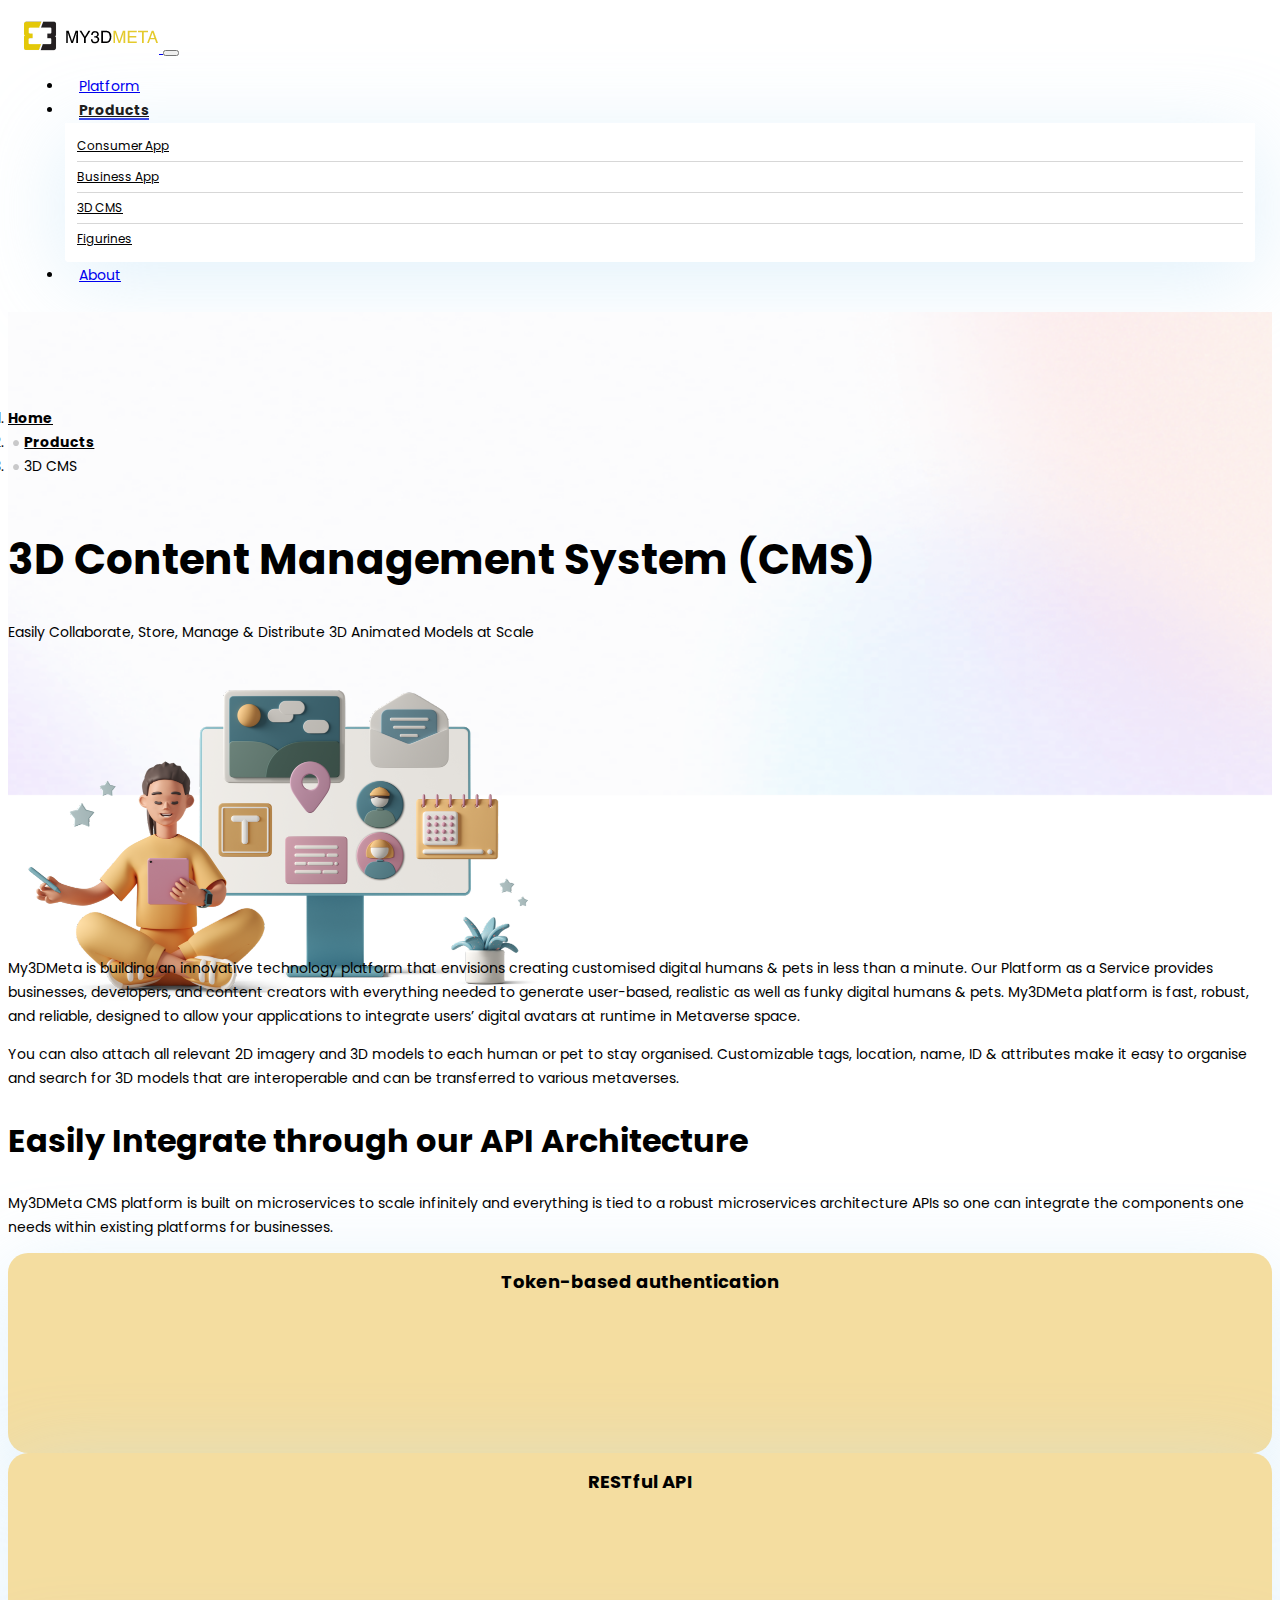
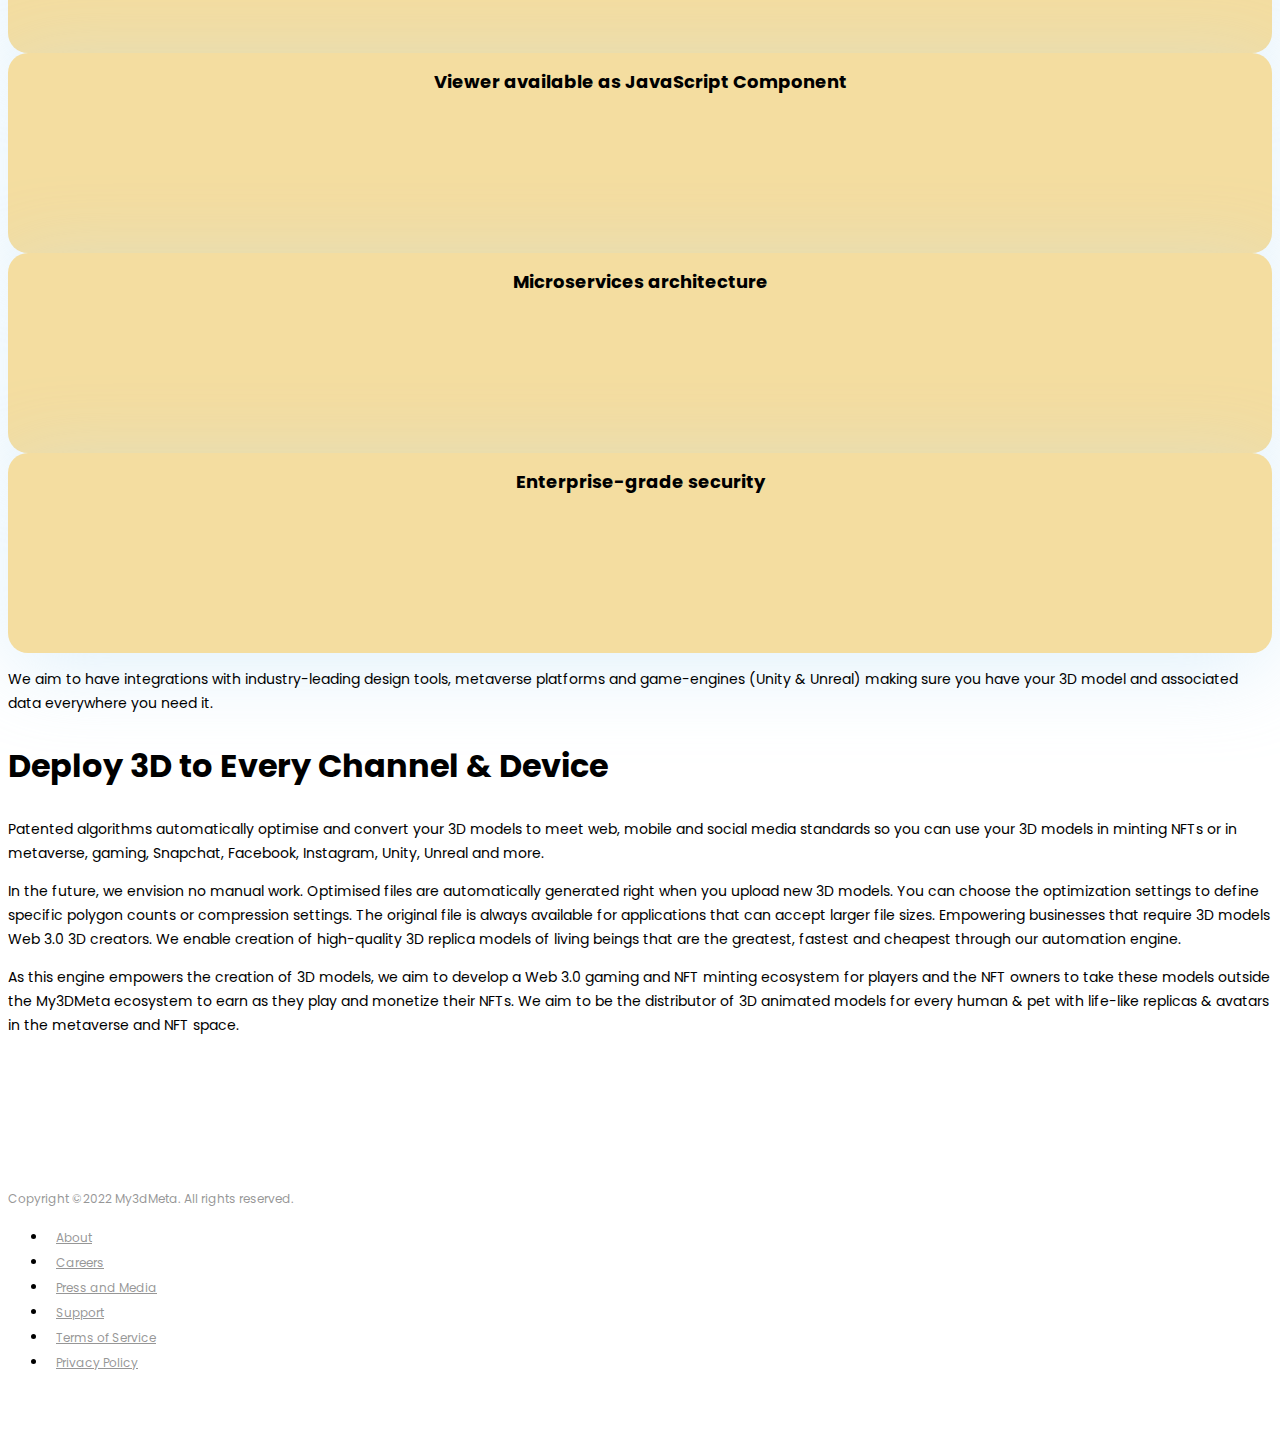
==== 3d-cms.html @ 5ed6f09b "Add files via upload" ====
<!doctype html>
<html lang="en">
  <head>
    <!-- Required meta tags -->
    <meta charset="utf-8">
    <meta name="viewport" content="width=device-width, initial-scale=1, shrink-to-fit=no">

    <!-- Bootstrap CSS -->
    <link rel="stylesheet" href="https://cdn.jsdelivr.net/npm/bootstrap@4.6.1/dist/css/bootstrap.min.css" integrity="sha384-zCbKRCUGaJDkqS1kPbPd7TveP5iyJE0EjAuZQTgFLD2ylzuqKfdKlfG/eSrtxUkn" crossorigin="anonymous">

    <link rel="preconnect" href="https://fonts.googleapis.com">
    <link rel="preconnect" href="https://fonts.gstatic.com" crossorigin>
    <link href="https://fonts.googleapis.com/css2?family=Poppins:ital,wght@0,100;0,200;0,300;0,400;0,500;0,600;0,700;0,800;0,900;1,100;1,200;1,300;1,400;1,500;1,600;1,700;1,800;1,900&display=swap" rel="stylesheet">
    
    <link rel="stylesheet" href="css/style.css">

    <title>MY3DMETA</title>
  </head>
  <body>
  <body>
    <nav class="navbar fixed-top navbar-expand-lg navbar-light">
      <div class="container">
        <a class="navbar-brand" href="index.html">
          <img src="images/logo.png">
        </a>
        <button class="navbar-toggler" type="button" data-toggle="collapse" data-target="#navbarSupportedContent" aria-controls="navbarSupportedContent" aria-expanded="false" aria-label="Toggle navigation">
          <span class="navbar-toggler-icon"></span>
        </button>

        <div class="collapse navbar-collapse" id="navbarSupportedContent">
          <ul class="navbar-nav ml-auto">
            <li class="nav-item">
              <a class="nav-link" href="index.html">Platform</a>
            </li>
            <li class="nav-item active dropdown">
              <a class="nav-link dropdown-toggle" href="#" id="navbarDropdown" role="button" data-toggle="dropdown" aria-expanded="false">
                Products
              </a>
              <div class="dropdown-menu" aria-labelledby="navbarDropdown">
                <a class="dropdown-item" href="consumer-app.html">Consumer App</a>
                <a class="dropdown-item" href="business-app.html">Business App</a>
                <a class="dropdown-item" href="3d-cms.html">3D CMS</a>
                <a class="dropdown-item" href="figurines.html">Figurines</a>
              </div>
            </li>
            <li class="nav-item">
              <a class="nav-link" href="about.html">About</a>
            </li>
          </ul>
        </div>
      </div>
    </nav>

    <section class="bg-internal-img">
      <div class="container">
        <div class="row">
          <div class="col">
            <nav aria-label="breadcrumb">
              <ol class="breadcrumb">
                <li class="breadcrumb-item"><a href="index.html">Home</a></li>
                <li class="breadcrumb-item"><a href="#">Products</a></li>
                <li class="breadcrumb-item active" aria-current="page">3D CMS</li>
              </ol>
            </nav>
            <h1>3D Content Management System (CMS)</h1>
            <p>Easily Collaborate, Store, Manage & Distribute 3D Animated Models at Scale</p>
          </div>
          <div class="col text-center">
            <img src="images/products/3d-cms/casual-life-3d-designer-at-work-mail-deadline-chat.png" class="internal-banner-img">
          </div>
        </div>
      </div>
    </section>

    <section class="internal-after-banner">
      <div class="container">
        <div class="row">
          <div class="col">
            <p>My3DMeta is building an innovative technology platform that envisions creating customised digital humans & pets in less than a minute. Our Platform as a Service provides businesses, developers, and content creators with everything needed to generate user-based, realistic as well as funky digital humans & pets. My3DMeta platform is fast, robust, and reliable, designed to allow your applications to integrate users’ digital avatars at runtime in Metaverse space.</p>
          </div>
          <div class="col">
            <p>You can also attach all relevant 2D imagery and 3D models to each human or pet to stay organised. Customizable tags, location, name, ID & attributes make it easy to organise and search for 3D models that are interoperable and can be transferred to various metaverses.</p>
          </div>
        </div>
        <div class="row">
          <div class="col">
            <h2>Easily Integrate through our API Architecture</h2>
            <p>My3DMeta CMS platform is built on microservices to scale infinitely and everything is tied to a robust microservices architecture APIs so one can integrate the components one needs within existing platforms for businesses.</p>
            <div class="row">
              <div class="col">
                <div class="pointers">
                  Token-based authentication
                </div>
              </div>
              <div class="col">
                <div class="pointers">
                  RESTful API
                </div>
              </div>
              <div class="col">
                <div class="pointers">
                  Viewer available as JavaScript Component
                </div>
              </div>
              <div class="col">
                <div class="pointers">
                  Microservices architecture
                </div>
              </div>
              <div class="col">
                <div class="pointers">
                  Enterprise-grade security
                </div>
              </div>
            </div>
            <p>We aim to have integrations with industry-leading design tools, metaverse platforms and game-engines (Unity & Unreal) making sure you have your 3D model and associated data everywhere you need it.</p>
          </div>
        </div>

        <div class="row">
          <div class="col">
            <h2>Deploy 3D to Every Channel & Device</h2>
            <p>Patented algorithms automatically optimise and convert your 3D models to meet web, mobile and social media standards so you can use your 3D models in minting NFTs or in metaverse, gaming, Snapchat, Facebook, Instagram, Unity, Unreal and more.</p>

            <p>In the future, we envision no manual work. Optimised files are automatically generated right when you upload new 3D models. You can choose the optimization settings to define specific polygon counts or compression settings. The original file is always available for applications that can accept larger file sizes. Empowering businesses that require 3D models Web 3.0 3D creators. We enable creation of high-quality 3D replica models of living beings that are the greatest, fastest and cheapest through our automation engine.</p>

            <p>As this engine empowers the creation of 3D models, we aim to develop a Web 3.0 gaming and NFT minting ecosystem for players and the NFT owners to take these models outside the My3DMeta ecosystem to earn as they play and monetize their NFTs. We aim to be the distributor of 3D animated models for every human & pet with life-like replicas & avatars in the metaverse and NFT space.</p>
          </div>
        </div>

        <div class="row">
          <div class="col">

          </div>
        </div>
      </div>
    </section>

    <div class="container copyright">
        <div class="row">
          <div class="col">
            <p>Copyright &copy;2022 My3dMeta. All rights reserved.</p>
          </div>
          <div class="col">
            <ul class="nav">
              <li class="nav-item"><a class="nav-link" href="#">About</a></li>
              <li class="nav-item"><a class="nav-link" href="#">Careers</a></li>
              <li class="nav-item"><a class="nav-link" href="#">Press and Media</a></li>
              <li class="nav-item"><a class="nav-link" href="#">Support</a></li>
              <li class="nav-item"><a class="nav-link" href="#">Terms of Service</a></li>
              <li class="nav-item"><a class="nav-link" href="#">Privacy Policy</a></li>
            </ul>
          </div>
        </div>
    </div>
    <!-- Optional JavaScript; choose one of the two! -->

    <!-- Option 1: jQuery and Bootstrap Bundle (includes Popper) -->
    <script src="https://cdn.jsdelivr.net/npm/jquery@3.5.1/dist/jquery.slim.min.js" integrity="sha384-DfXdz2htPH0lsSSs5nCTpuj/zy4C+OGpamoFVy38MVBnE+IbbVYUew+OrCXaRkfj" crossorigin="anonymous"></script>
    <script src="https://cdn.jsdelivr.net/npm/bootstrap@4.6.1/dist/js/bootstrap.bundle.min.js" integrity="sha384-fQybjgWLrvvRgtW6bFlB7jaZrFsaBXjsOMm/tB9LTS58ONXgqbR9W8oWht/amnpF" crossorigin="anonymous"></script>

    <script src="js/script.js"></script>

    <!-- Option 2: Separate Popper and Bootstrap JS -->
    <!--
    <script src="https://cdn.jsdelivr.net/npm/jquery@3.5.1/dist/jquery.slim.min.js" integrity="sha384-DfXdz2htPH0lsSSs5nCTpuj/zy4C+OGpamoFVy38MVBnE+IbbVYUew+OrCXaRkfj" crossorigin="anonymous"></script>
    <script src="https://cdn.jsdelivr.net/npm/popper.js@1.16.1/dist/umd/popper.min.js" integrity="sha384-9/reFTGAW83EW2RDu2S0VKaIzap3H66lZH81PoYlFhbGU+6BZp6G7niu735Sk7lN" crossorigin="anonymous"></script>
    <script src="https://cdn.jsdelivr.net/npm/bootstrap@4.6.1/dist/js/bootstrap.min.js" integrity="sha384-VHvPCCyXqtD5DqJeNxl2dtTyhF78xXNXdkwX1CZeRusQfRKp+tA7hAShOK/B/fQ2" crossorigin="anonymous"></script>
    -->
  </body>
</html>
---- css/style.css ----
body {
  font-family: 'Poppins', sans-serif;
  color: #000;
  font-size: 14px;
  font-weight: 400;
  line-height: 24px;
}

h1 {
  font-size: 42px;
  font-weight: 700;
  line-height: 63px;
}

h2 {
  font-size: 32px;
  font-weight: 700;
  line-height: 48px;
}

h4 {
  font-size: 20px;
  font-weight: 700;
  line-height: 30px;
}

h5 {
  font-size: 20px;
  font-weight: 400;
  line-height: 30px;
}

.bg-white, .navbar {
  transition: all 0.5s;
  -webkit-transition: all 0.5s;
}

.navbar {
    padding: 0.7rem 1rem;
}

.navbar-expand-lg .navbar-nav .nav-link {
    padding-right: 15px;
    padding-left: 15px;
    font-size: 14px;
    line-height: 24px;
    font-weight: 400;
    position: relative;
}

.navbar-light .navbar-nav .active>.nav-link, 
.navbar-light .navbar-nav .nav-link.active, 
.navbar-light .navbar-nav .nav-link.show, 
.navbar-light .navbar-nav .show>.nav-link {
    color: rgba(0,0,0,.9);
    font-weight: 700;
}

.navbar-light .nav-item.active .nav-link:before {
    content: "";
    background: #3846E5;
    height: 2px;
    width: calc(100% - 30px);
    position: absolute;
    bottom: 0;
    left: 15px;
}

.navbar-nav .dropdown-menu {
    background: #FFFFFF 0% 0% no-repeat padding-box;
    box-shadow: 0px 16px 85px #bddff672;
    border: 1px solid #00000000;
    border-radius: 0px 0px 5px 5px;
    padding: 8px 12px;
}

.dropdown-item {
    display: block;
    width: 100%;
    padding: 0.25rem 0rem;
    border-bottom: 1px solid rgb(112 112 112 / 28%);
    color: #000000;
    font-size: 12px;
    line-height: 22px;
}

.dropdown-item:last-child {
    border-bottom: 0px;
}

.dropdown-item:focus, .dropdown-item:hover {
    color: #000000;
    text-decoration: none;
    background-color: transparent;
    font-weight: 700;
}

.underline {
    border-bottom: 15px solid #EFD170;
    height: 52px;
    display: inline-block;
}

.text-yellow {
  color: #C79F23;
}

.text-gray {
  color: rgb(0 0 0 / 80%);
}

.bg-yellow {
  background: #F4DDA0 !important;
}

.bg-blue {
  background: #BCD5FC !important;
}

.bg-pink {
  background: #FAC2CF !important;
}

section {
	padding-top: 80px;
	padding-bottom: 80px;
}

.bg-img {
  background: url(../images/home/bgimg.png) no-repeat center center fixed; 
  -webkit-background-size: cover;
  -moz-background-size: cover;
  -o-background-size: cover;
  background-size: cover;
}

.bg-internal-img {
  background: url(../images/home/bgimg.png) no-repeat center center fixed; 
  -webkit-background-size: cover;
  -moz-background-size: cover;
  -o-background-size: cover;
  background-size: cover;	
  padding-bottom: 0px;
  height: 430px;
}

.home-banner-text {
  padding-top: 50px;
}

.home-banner-img {
    margin-bottom: -205px;
    margin-left: -135px;
}

.what-section {
    padding-top: 200px;
}

.what-we-do-img {
    margin-bottom: -135px;
}

.how-section {
    padding-top: 130px;
}

.media {
    padding: 10px;
    border-radius: 30px;
    margin-bottom: 20px;
    transition: all 0.5s;
    -webkit-transition: all 0.5s;
}

.media:hover {
    background: #ffffff;
    transition: all 0.5s;
    -webkit-transition: all 0.5s;
}

.media .media-count {
    position: relative;
    width: 58px;
    height: 58px;
    margin-right: 20px;
}

.media .media-count span {
    z-index: 9;
    position: relative;
    background: #ccc;
    padding: 17px;
    border-radius: 50%;
    text-align: center;
    font-size: 22px;
    line-height: 25px;
    font-weight: 700;
    display: block;
}

.media .media-count:after {
    content: '';
    background: #F8F0F0;
    width: 58px;
    height: 58px;
    position: absolute;
    top: 30px;
    left: 0;
    border-radius: 0 0 50% 50%;
}

.media .media-body h5 {
    font-size: 18px;
    font-weight: 700;
    line-height: 27px;
}

.media .media-body p {
    margin-bottom: 0px;
}

.our-products {
	background: #152256;
  overflow: hidden;
}

.our-products .col {
    padding-right: 8px;
    padding-left: 8px;
}

.our-products .card:after {
    content: "";
    background: #E5CA2C;
    height: 1000px;
    width: 1px;
    position: absolute;
    top: -500px;
    left: 80px;
    opacity: 0.2;
}

.card {
    border-radius: 20px;
}

.our-products .card-body {
    padding: 20px 30px;
    position: relative;
    z-index: 9999;
    background: #fff;
    border-radius: 20px;
}

.card-body {
    padding: 20px 30px;
}

.card-body img {
    margin-bottom: 15px;
}

.card-title {
    font-size: 22px;
    font-weight: 700;
    line-height: 28px;
}

.card-link {
    color: #C79F23;
    font-size: 16px;
    font-weight: 700;
    line-height: 25px;
}

.empowering-section img {
    margin-top: -30px;
}

.contact-info {
    background: #fff;
    padding: 50px;
    border-radius: 20px;
}

.contact-info h5 {
    font-size: 16px;
    font-weight: 700;
    line-height: 25px;
}

.social a {
    display: inline-block;
    margin-right: 30px;
}

.copyright {
  padding-top: 35px;
  padding-bottom: 35px;
}

.copyright p, .copyright .nav-link {
    font-size: 12px;
    line-height: 25px;
    font-weight: 400;
    color: rgb(45 45 45 / 50%);
    margin-bottom: 0px;
}

.copyright p {
    padding-top: 8px;
}

.copyright .nav-link {
    padding: 8px;
}








.breadcrumb {
    background: transparent;
    padding: 0;
    margin-bottom: 50px;
}

.breadcrumb-item+.breadcrumb-item {
    padding-left: 0.2rem;
}

.breadcrumb  .breadcrumb-item {
    font-size: 14px;
    line-height: 24px;
    font-weight: 400;
    color: #000;
}

.breadcrumb  .breadcrumb-item a {
    font-weight: 700;
    color: #000;
}

.breadcrumb-item+.breadcrumb-item::before {
    float: left;
    padding-right: 0.2rem;
    color: rgb(0 0 0 / 20%);
    content: ".";
    font-size: 52px;
    margin-top: -14px;
}

.internal-banner-img {
    /*margin-top: 30px;*/
}

section.internal-after-banner {
    padding-top: 120px;
}

.team .card {
    border: 1px solid rgb(0 0 0 / 20%);
    border-radius: 5px;
    margin-bottom: 30px;
}

.team .card .card-body {
    padding: 10px 30px 20px 30px;
    text-align: center;
}

.team .card .card-body .card-text {
    text-align: left;
}

.team .card .card-body .card-link {
    float: left;
}

.pointers {
    background: #F4DDA0;
    padding: 15px;
    box-shadow: 0px 16px 85px #bddff672;
    border-radius: 20px;
    font-size: 18px;
    font-weight: 700;
    line-height: 27px;
    text-align: center;
    min-height: 170px;
}

.consumer-app-pointer .media {
    background: #fff;
    box-shadow: 0px 16px 85px #bddff672;
    border-radius: 20px;
    padding: 30px;
}
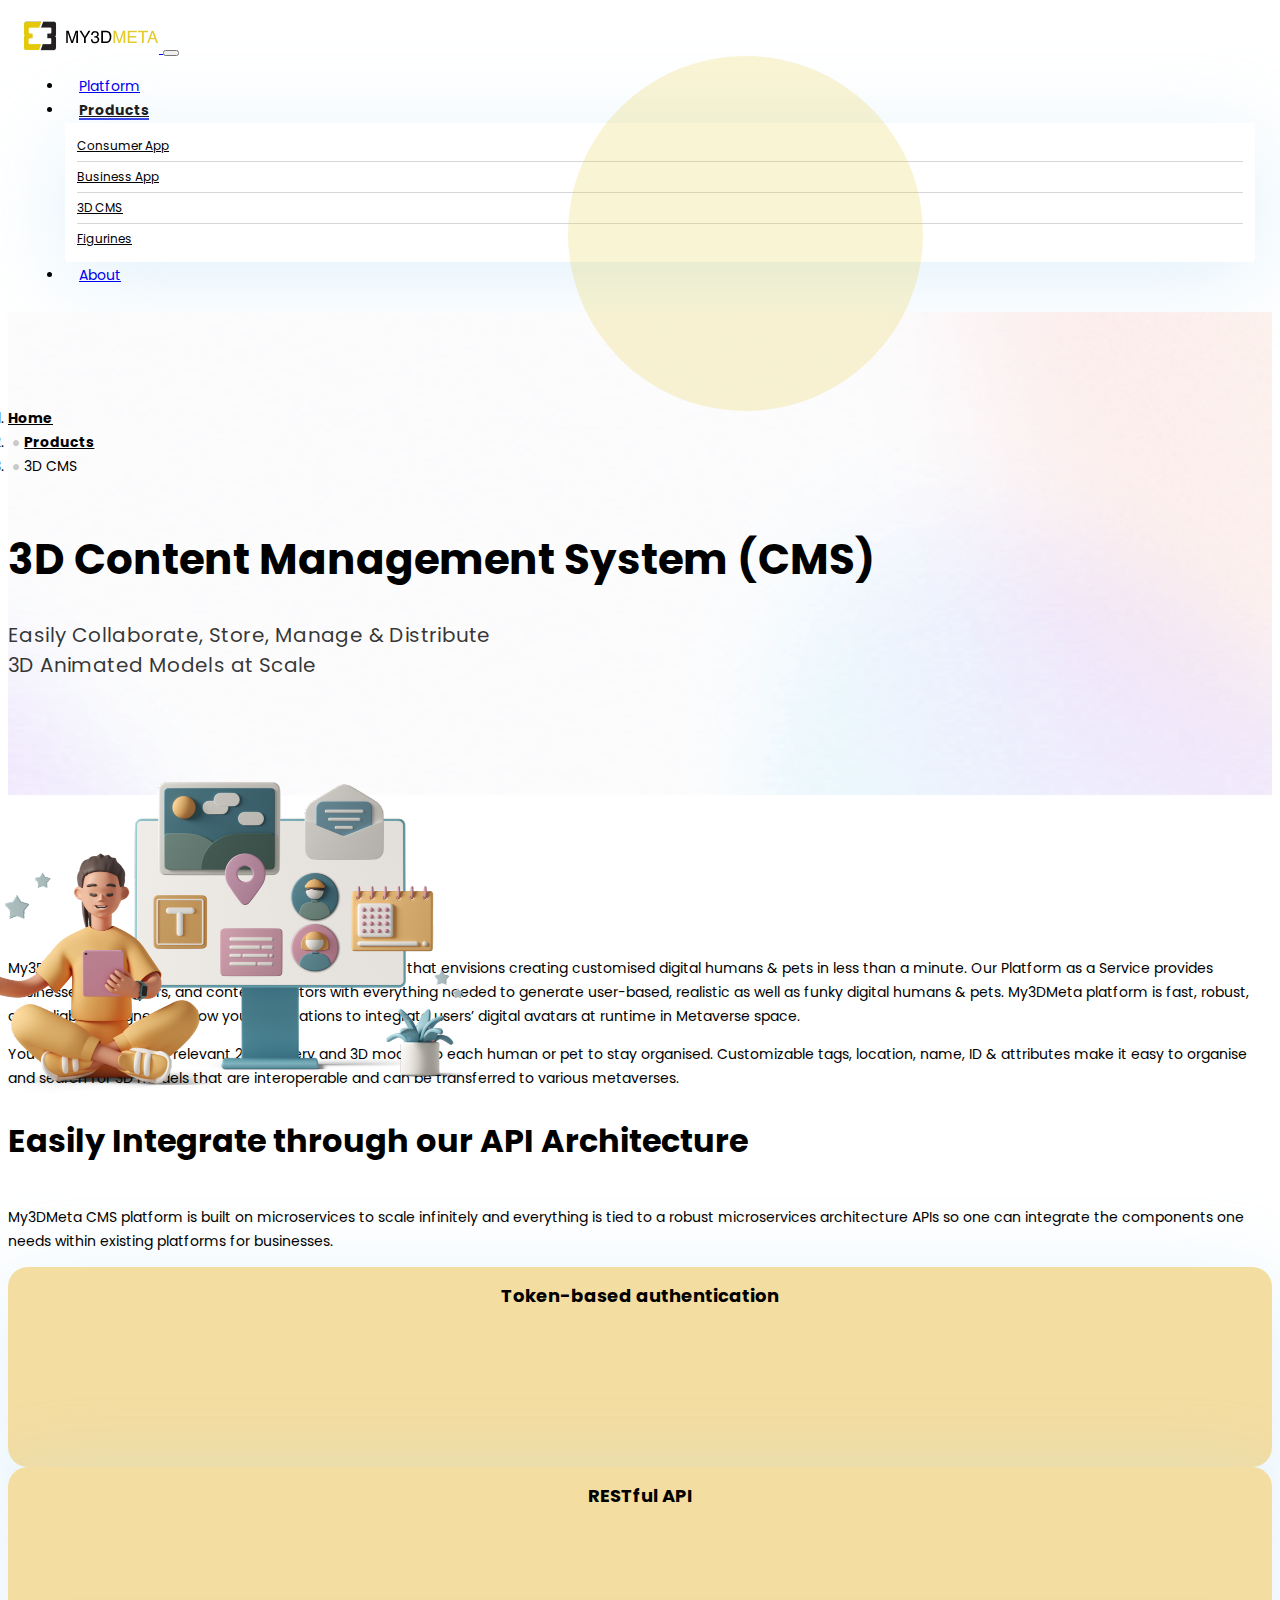
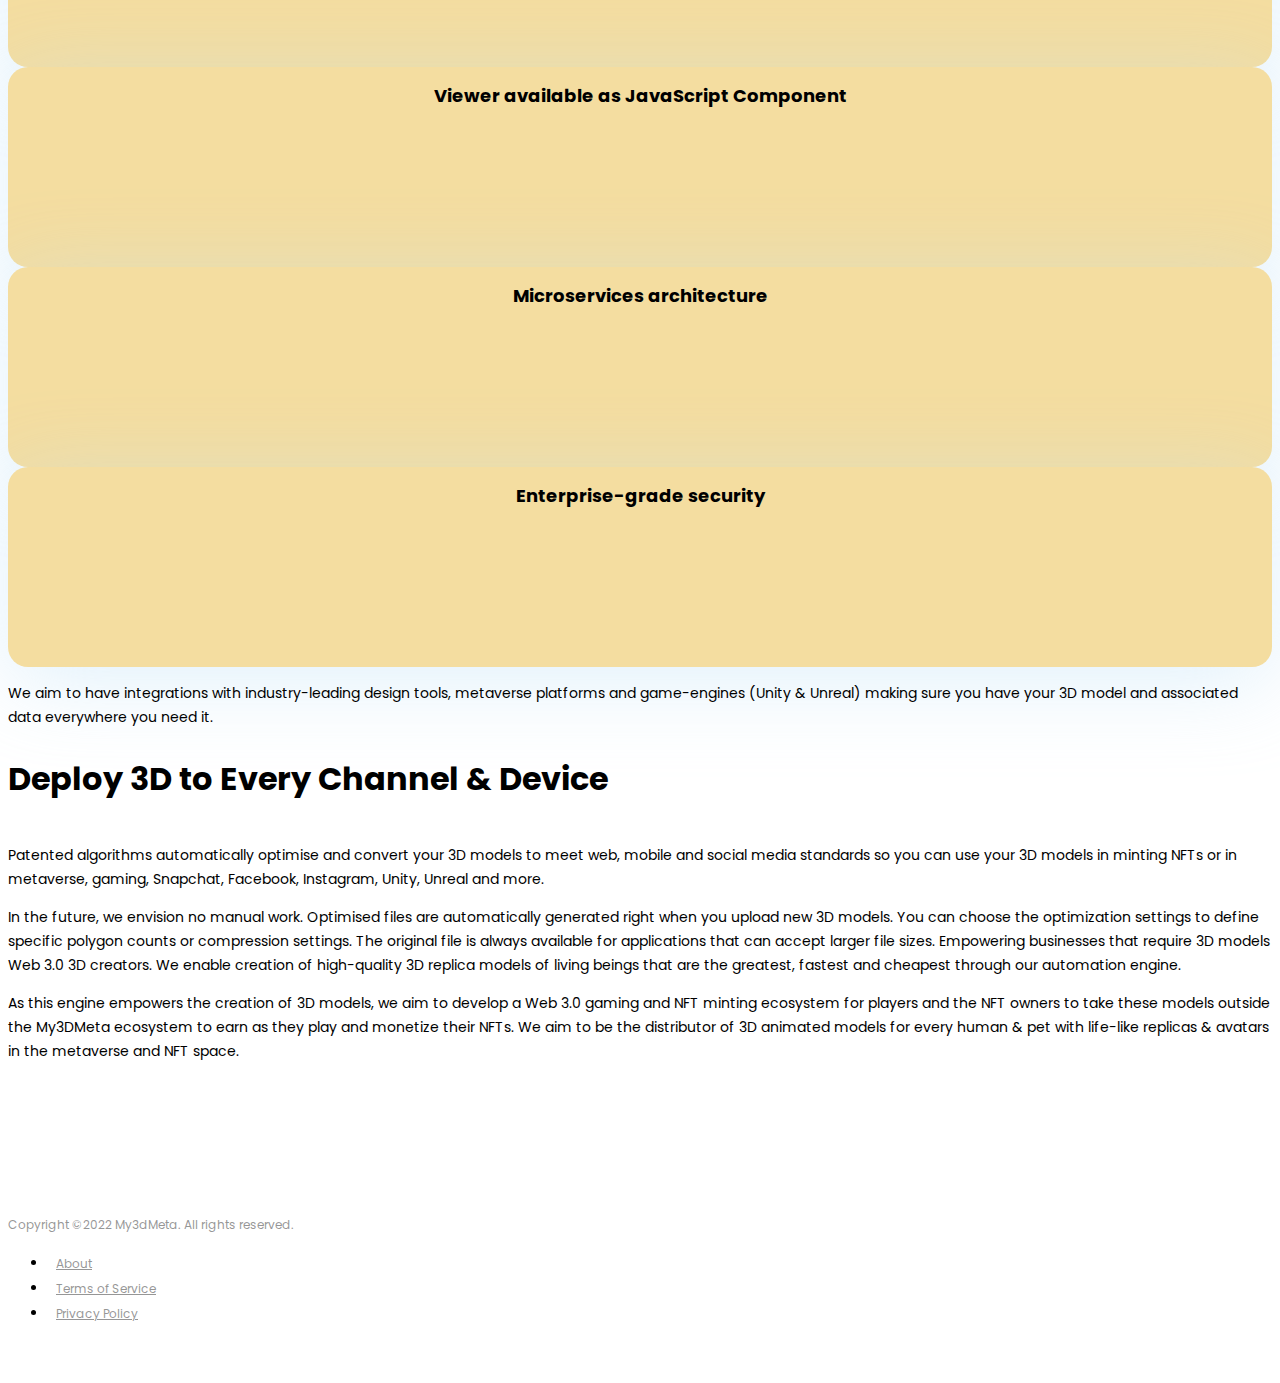
==== commit d59fd5a9: "Add files via upload" ====
--- a/3d-cms.html
+++ b/3d-cms.html
@@ -52,9 +52,10 @@
     </nav>
 
     <section class="bg-internal-img">
+      <div class="orange-circle"></div>
       <div class="container">
         <div class="row">
-          <div class="col">
+          <div class="col-7">
             <nav aria-label="breadcrumb">
               <ol class="breadcrumb">
                 <li class="breadcrumb-item"><a href="index.html">Home</a></li>
@@ -63,10 +64,10 @@
               </ol>
             </nav>
             <h1>3D Content Management System (CMS)</h1>
-            <p>Easily Collaborate, Store, Manage & Distribute 3D Animated Models at Scale</p>
+            <p class="internal-subtitle">Easily Collaborate, Store, Manage & Distribute<br/> 3D Animated Models at Scale</p>
           </div>
-          <div class="col text-center">
-            <img src="images/products/3d-cms/casual-life-3d-designer-at-work-mail-deadline-chat.png" class="internal-banner-img">
+          <div class="col-5 text-center internal-banner-img threeD-cms-img">
+            <img src="images/products/3d-cms/casual-life-3d-designer-at-work-mail-deadline-chat.png">
           </div>
         </div>
       </div>
@@ -82,34 +83,44 @@
             <p>You can also attach all relevant 2D imagery and 3D models to each human or pet to stay organised. Customizable tags, location, name, ID & attributes make it easy to organise and search for 3D models that are interoperable and can be transferred to various metaverses.</p>
           </div>
         </div>
-        <div class="row">
+        <div class="row mt-3">
           <div class="col">
-            <h2>Easily Integrate through our API Architecture</h2>
+            <h2 class="mb-3">Easily Integrate through our API Architecture</h2>
             <p>My3DMeta CMS platform is built on microservices to scale infinitely and everything is tied to a robust microservices architecture APIs so one can integrate the components one needs within existing platforms for businesses.</p>
-            <div class="row">
+            <div class="row mt-4 mb-5">
               <div class="col">
-                <div class="pointers">
-                  Token-based authentication
+                <div class="pointers d-flex align-items-center">
+                  <span class="w-100">
+                    Token-based authentication
+                  </span>
                 </div>
               </div>
               <div class="col">
-                <div class="pointers">
-                  RESTful API
+                <div class="pointers d-flex align-items-center">
+                  <span class="w-100">
+                    RESTful API
+                  </span>
                 </div>
               </div>
               <div class="col">
-                <div class="pointers">
-                  Viewer available as JavaScript Component
+                <div class="pointers d-flex align-items-center">
+                  <span class="w-100">
+                    Viewer available as JavaScript Component
+                  </span>
                 </div>
               </div>
               <div class="col">
-                <div class="pointers">
-                  Microservices architecture
+                <div class="pointers d-flex align-items-center">
+                  <span class="w-100">
+                    Microservices architecture
+                  </span>
                 </div>
               </div>
               <div class="col">
-                <div class="pointers">
-                  Enterprise-grade security
+                <div class="pointers d-flex align-items-center">
+                  <span class="w-100">
+                    Enterprise-grade security
+                  </span>
                 </div>
               </div>
             </div>
@@ -117,9 +128,9 @@
           </div>
         </div>
 
-        <div class="row">
+        <div class="row mt-3">
           <div class="col">
-            <h2>Deploy 3D to Every Channel & Device</h2>
+            <h2 class="mb-3">Deploy 3D to Every Channel & Device</h2>
             <p>Patented algorithms automatically optimise and convert your 3D models to meet web, mobile and social media standards so you can use your 3D models in minting NFTs or in metaverse, gaming, Snapchat, Facebook, Instagram, Unity, Unreal and more.</p>
 
             <p>In the future, we envision no manual work. Optimised files are automatically generated right when you upload new 3D models. You can choose the optimization settings to define specific polygon counts or compression settings. The original file is always available for applications that can accept larger file sizes. Empowering businesses that require 3D models Web 3.0 3D creators. We enable creation of high-quality 3D replica models of living beings that are the greatest, fastest and cheapest through our automation engine.</p>
@@ -142,11 +153,11 @@
             <p>Copyright &copy;2022 My3dMeta. All rights reserved.</p>
           </div>
           <div class="col">
-            <ul class="nav">
+            <ul class="nav justify-content-end">
               <li class="nav-item"><a class="nav-link" href="#">About</a></li>
-              <li class="nav-item"><a class="nav-link" href="#">Careers</a></li>
+              <!-- <li class="nav-item"><a class="nav-link" href="#">Careers</a></li>
               <li class="nav-item"><a class="nav-link" href="#">Press and Media</a></li>
-              <li class="nav-item"><a class="nav-link" href="#">Support</a></li>
+              <li class="nav-item"><a class="nav-link" href="#">Support</a></li> -->
               <li class="nav-item"><a class="nav-link" href="#">Terms of Service</a></li>
               <li class="nav-item"><a class="nav-link" href="#">Privacy Policy</a></li>
             </ul>
--- a/css/style.css
+++ b/css/style.css
@@ -4,6 +4,7 @@
   font-size: 14px;
   font-weight: 400;
   line-height: 24px;
+  overflow-x: hidden;
 }
 
 h1 {
@@ -16,6 +17,7 @@
   font-size: 32px;
   font-weight: 700;
   line-height: 48px;
+  margin-bottom: 40px;
 }
 
 h4 {
@@ -28,6 +30,23 @@
   font-size: 20px;
   font-weight: 400;
   line-height: 30px;
+}
+
+a.a-link {
+  color: #000;
+}
+
+hr {
+    margin-top: 3rem;
+    margin-bottom: 3rem;
+}
+
+.internal-subtitle {
+    color: rgb(0 0 0 / 80%);
+    font-size: 20px;
+    font-weight: 400;
+    line-height: 30px;
+    letter-spacing: 0.4px;
 }
 
 .bg-white, .navbar {
@@ -142,6 +161,77 @@
   background-size: cover;	
   padding-bottom: 0px;
   height: 430px;
+  position: relative;
+  /*overflow: hidden;*/
+}
+
+.orange-circle {
+    top: -256px;
+    left: 560px;
+    width: 355px;
+    height: 355px;
+    background: var(--unnamed-color-e5ca2c) 0% 0% no-repeat padding-box;
+    background: #E5CA2C 0% 0% no-repeat padding-box;
+    opacity: 0.2;
+    border-radius: 50%;
+    position: absolute;
+}
+
+.orange-circle1 {
+  top: 372px;
+  right: -10%;
+  width: 690px;
+  height: 690px;
+  /* UI Properties */
+  background: var(--unnamed-color-e5ca2c) 0% 0% no-repeat padding-box;
+  background: #E5CA2C 0% 0% no-repeat padding-box;
+  opacity: 0.2;
+  border-radius: 50%;
+  position: absolute;
+}
+
+.orange-circle2-div {
+    height: 220px;
+    position: absolute;
+    width: 100%;
+    overflow: hidden;
+    top: 210px;
+    left: 901px;
+}
+
+.orange-circle2 {
+  /* Layout Properties */
+  /*top: 155px;
+  left: 901px;*/
+  width: 421px;
+  height: 421px;
+  /* UI Properties */
+  background: var(--unnamed-color-e5ca2c) 0% 0% no-repeat padding-box;
+  background: #E5CA2C 0% 0% no-repeat padding-box;
+  opacity: 0.2;
+  border-radius: 50%;
+  position: absolute;
+}
+
+.orange-dots {
+  top: -162.5px;
+  right: -155px;
+  width: 264px;
+  height: 1150px;
+  /* UI Properties */
+  background: transparent url('../images/home/dots.png') 0% 0% no-repeat padding-box;
+  opacity: 1;
+  position: absolute;
+}
+
+.orange-dots1 {
+    top: -77px;
+    right: 15%;
+    width: 303px;
+    height: 1400px;
+    background: transparent url(../images/home/dots.png) 0% 0% no-repeat padding-box;
+    opacity: 1;
+    position: absolute;
 }
 
 .home-banner-text {
@@ -163,6 +253,16 @@
 
 .how-section {
     padding-top: 130px;
+}
+
+.products-section p.text-white {
+    margin-bottom: 80px;
+}
+
+.contact-section {
+  overflow: hidden;
+  padding-top: 150px;
+  padding-bottom: 150px;
 }
 
 .media {
@@ -354,8 +454,22 @@
     margin-top: -14px;
 }
 
-.internal-banner-img {
-    /*margin-top: 30px;*/
+.internal-banner-img.figurine-img {
+    margin-top: 30px;
+}
+
+.internal-banner-img.threeD-cms-img {
+    margin-top: 70px;
+    margin-left: -65px;
+}
+
+.internal-banner-img.business-app-img {
+    margin-top: 15px;
+    margin-left: -65px;
+}
+
+.internal-banner-img.consumer-app-img {
+    margin-top: 70px;
 }
 
 section.internal-after-banner {
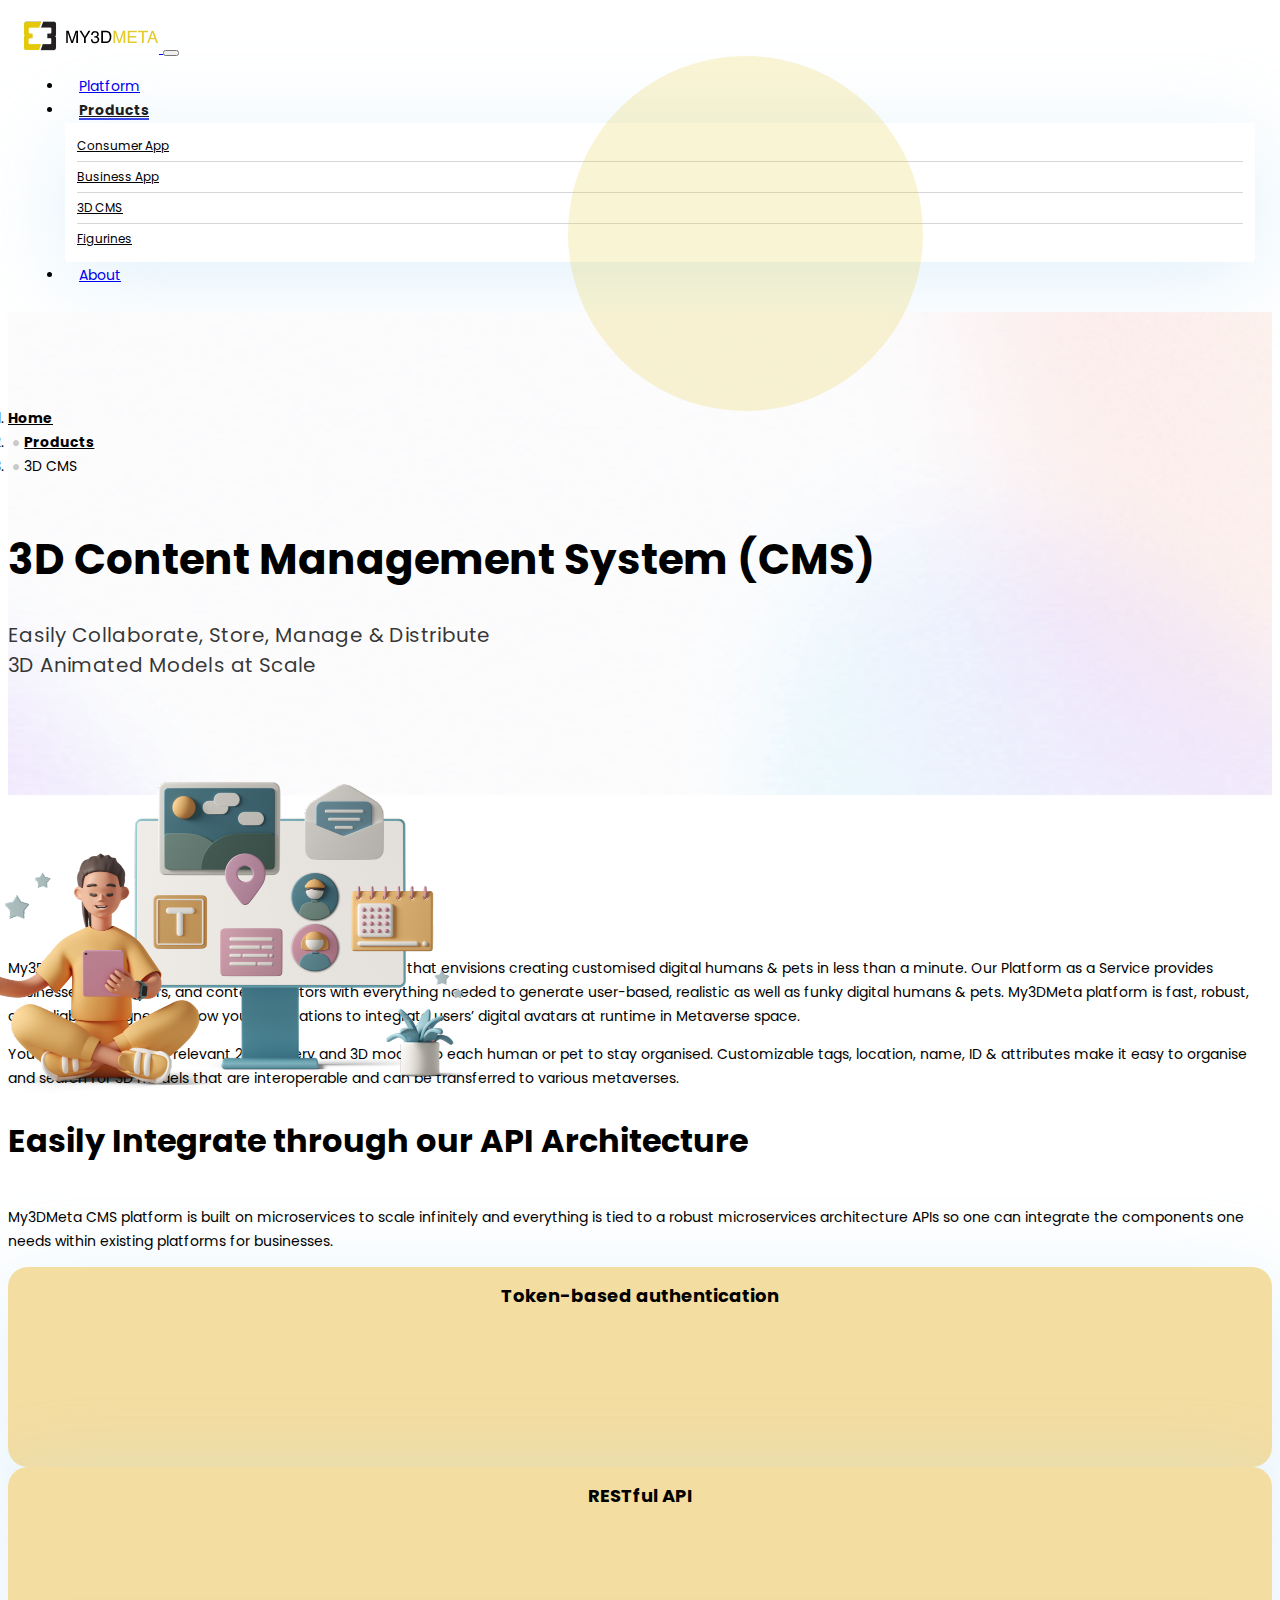
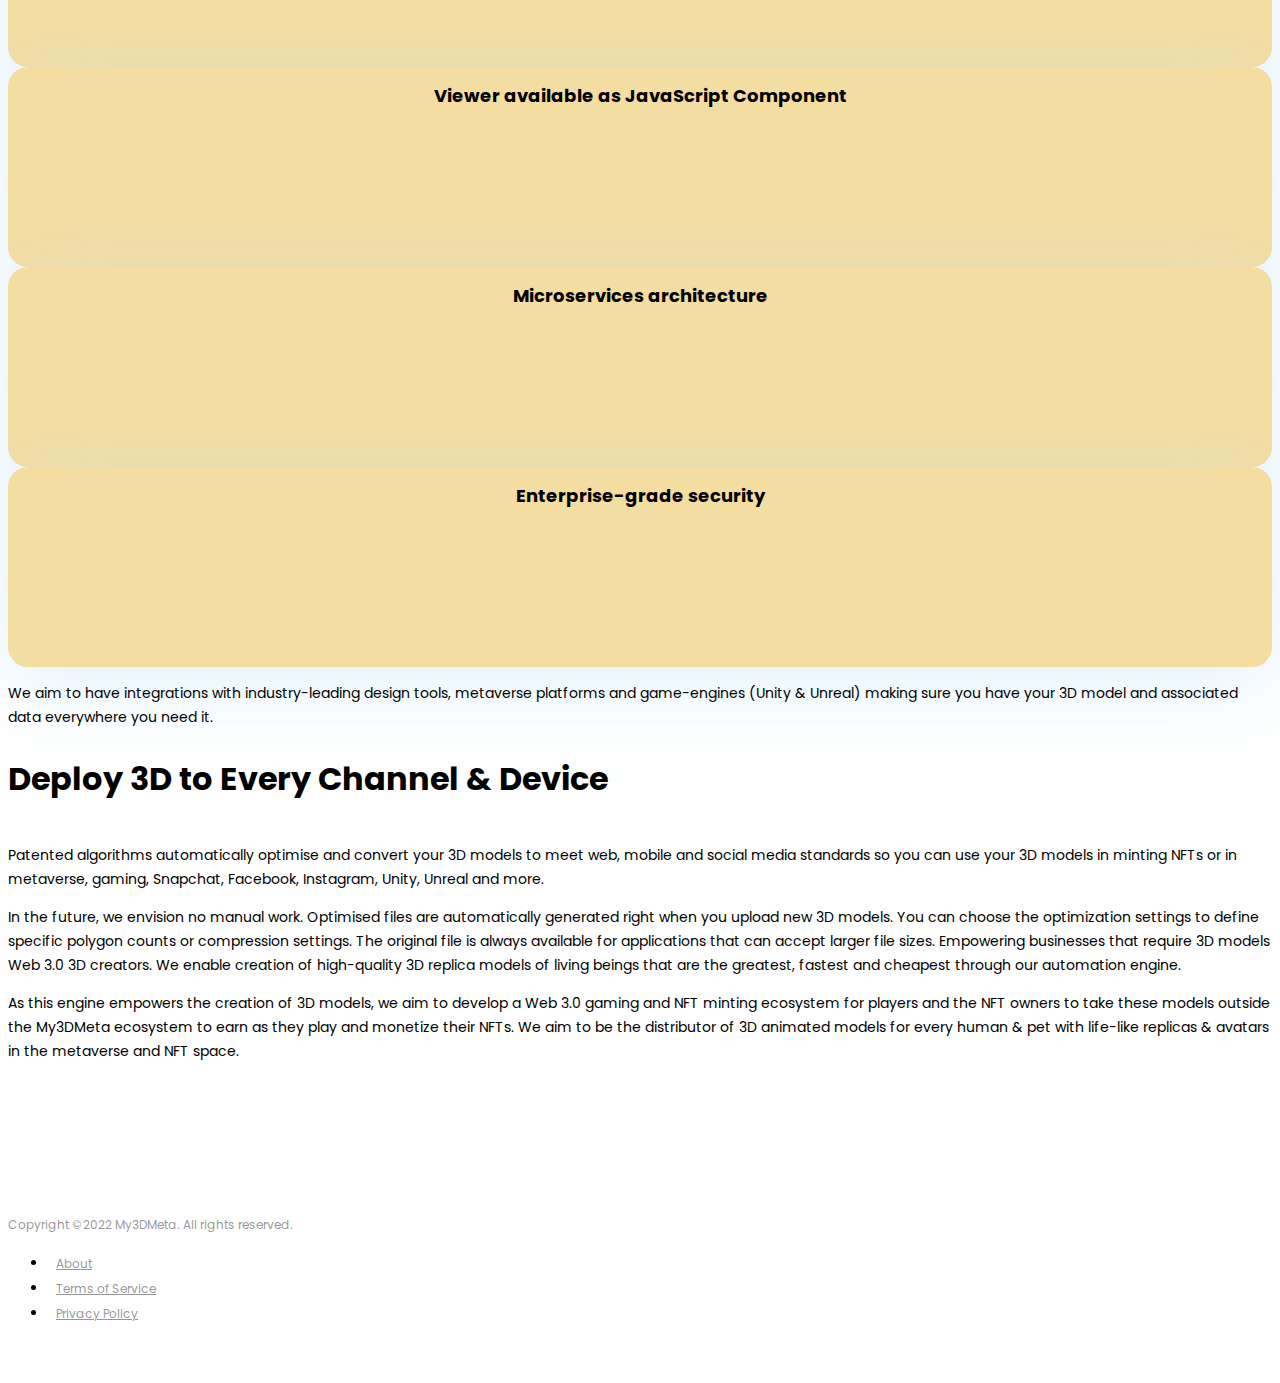
==== commit a65162fb: "Add files via upload" ====
--- a/3d-cms.html
+++ b/3d-cms.html
@@ -150,7 +150,7 @@
     <div class="container copyright">
         <div class="row">
           <div class="col">
-            <p>Copyright &copy;2022 My3dMeta. All rights reserved.</p>
+            <p>Copyright &copy;2022 My3DMeta. All rights reserved.</p>
           </div>
           <div class="col">
             <ul class="nav justify-content-end">
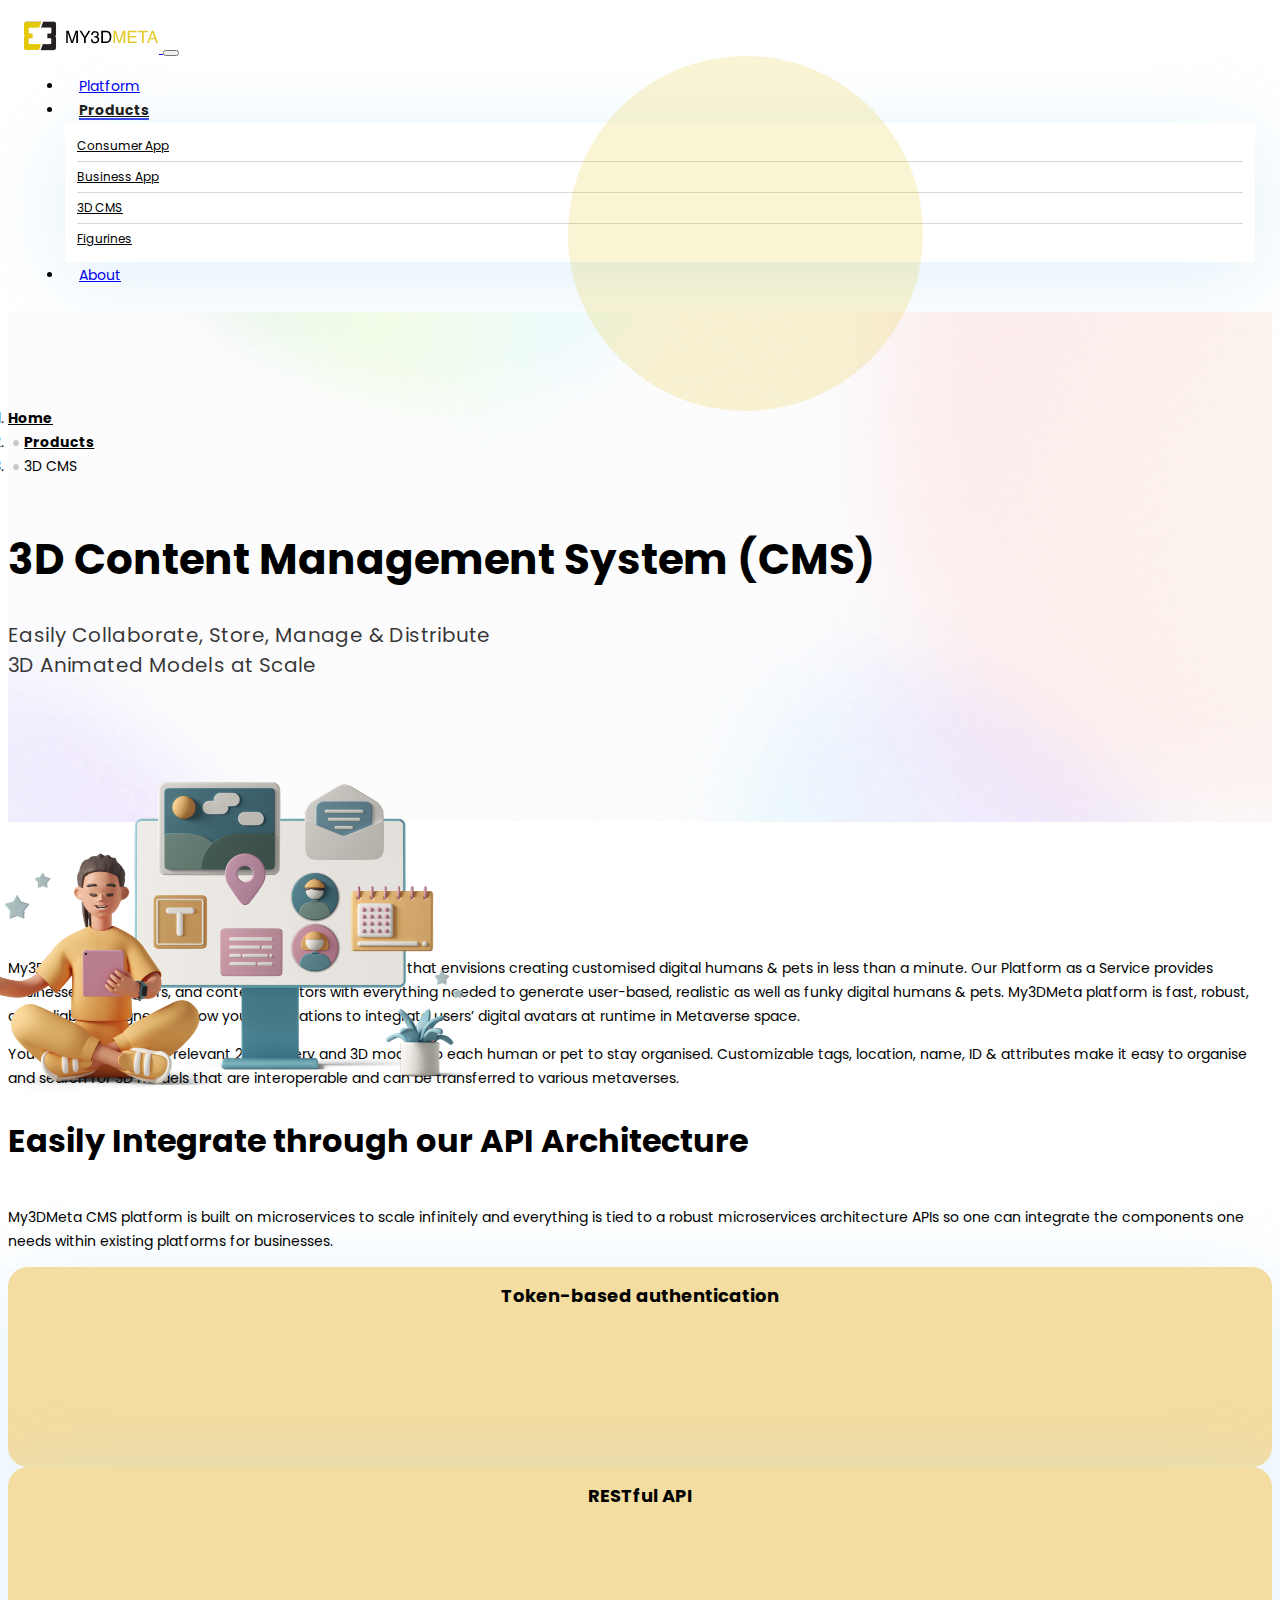
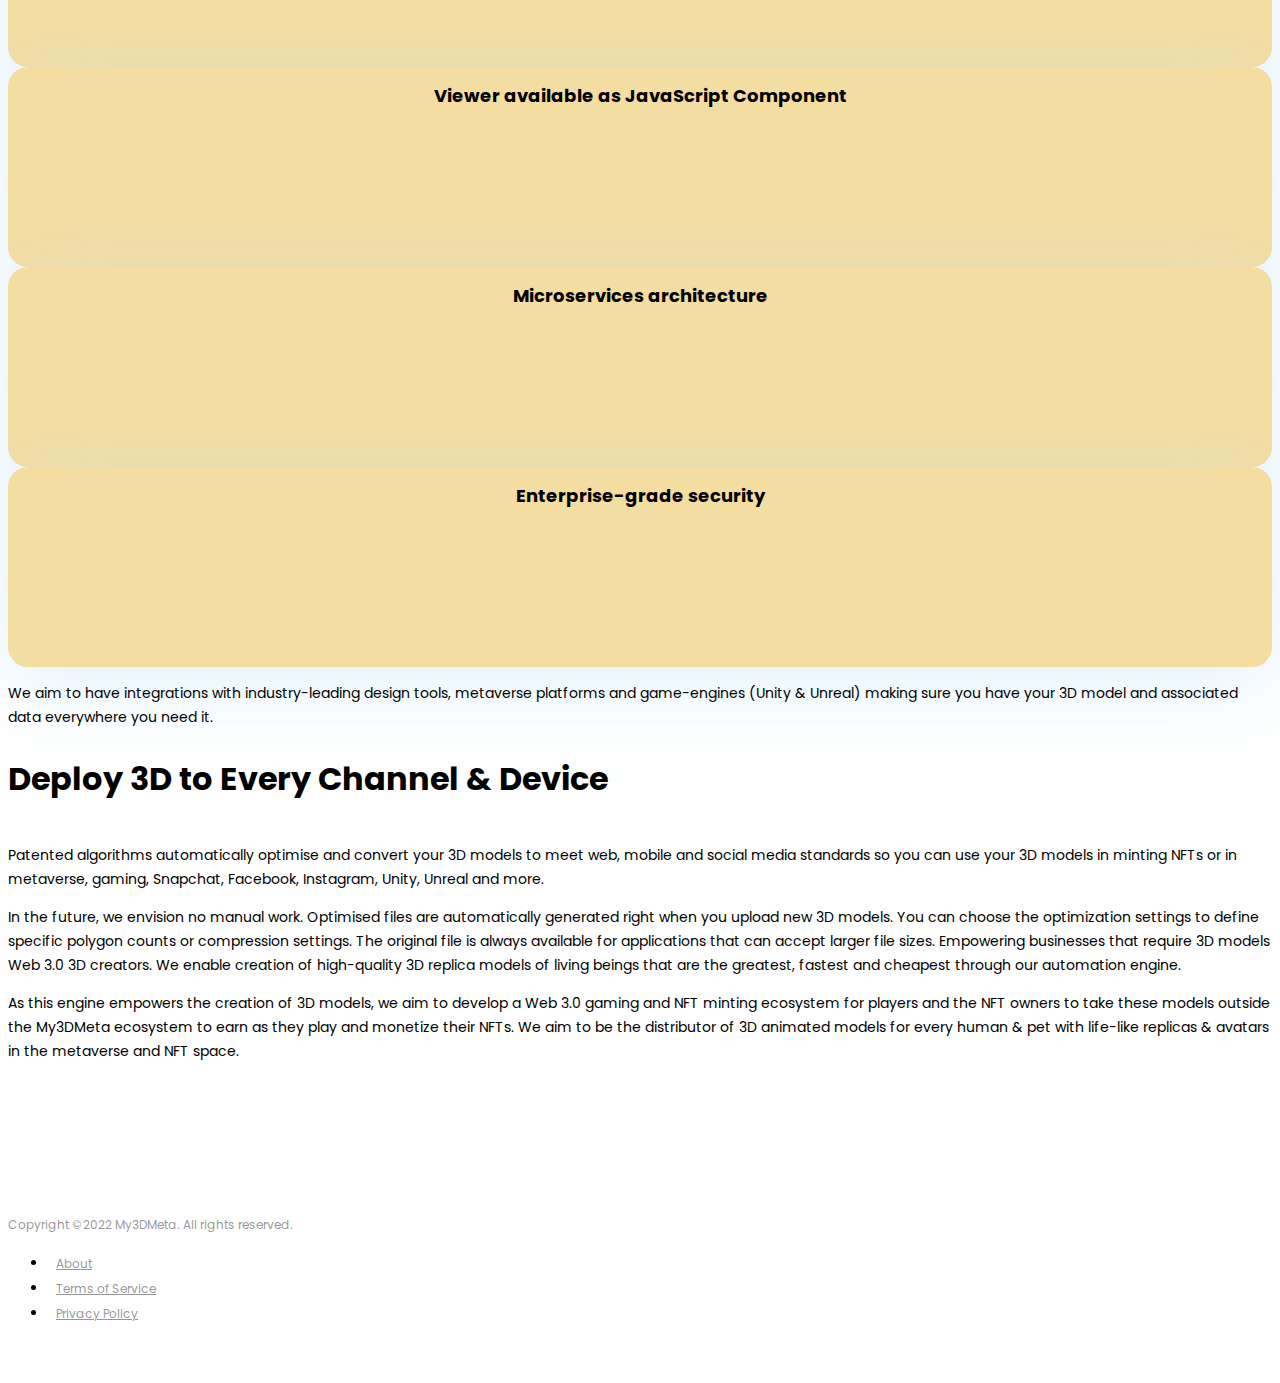
==== commit e173d74c: "Add files via upload" ====
--- a/3d-cms.html
+++ b/3d-cms.html
@@ -55,7 +55,7 @@
       <div class="orange-circle"></div>
       <div class="container">
         <div class="row">
-          <div class="col-7">
+          <div class="col-12 col-md-7">
             <nav aria-label="breadcrumb">
               <ol class="breadcrumb">
                 <li class="breadcrumb-item"><a href="index.html">Home</a></li>
@@ -66,7 +66,7 @@
             <h1>3D Content Management System (CMS)</h1>
             <p class="internal-subtitle">Easily Collaborate, Store, Manage & Distribute<br/> 3D Animated Models at Scale</p>
           </div>
-          <div class="col-5 text-center internal-banner-img threeD-cms-img">
+          <div class="col-12 col-md-5 text-center internal-banner-img threeD-cms-img">
             <img src="images/products/3d-cms/casual-life-3d-designer-at-work-mail-deadline-chat.png">
           </div>
         </div>
@@ -76,10 +76,10 @@
     <section class="internal-after-banner">
       <div class="container">
         <div class="row">
-          <div class="col">
+          <div class="col-12 col-lg-6">
             <p>My3DMeta is building an innovative technology platform that envisions creating customised digital humans & pets in less than a minute. Our Platform as a Service provides businesses, developers, and content creators with everything needed to generate user-based, realistic as well as funky digital humans & pets. My3DMeta platform is fast, robust, and reliable, designed to allow your applications to integrate users’ digital avatars at runtime in Metaverse space.</p>
           </div>
-          <div class="col">
+          <div class="col-12 col-lg-6">
             <p>You can also attach all relevant 2D imagery and 3D models to each human or pet to stay organised. Customizable tags, location, name, ID & attributes make it easy to organise and search for 3D models that are interoperable and can be transferred to various metaverses.</p>
           </div>
         </div>
@@ -88,35 +88,36 @@
             <h2 class="mb-3">Easily Integrate through our API Architecture</h2>
             <p>My3DMeta CMS platform is built on microservices to scale infinitely and everything is tied to a robust microservices architecture APIs so one can integrate the components one needs within existing platforms for businesses.</p>
             <div class="row mt-4 mb-5">
-              <div class="col">
+              <div class="col-12 col-lg-1"></div>
+              <div class="col-12 col-lg-2">
                 <div class="pointers d-flex align-items-center">
                   <span class="w-100">
                     Token-based authentication
                   </span>
                 </div>
               </div>
-              <div class="col">
+              <div class="col-12 col-lg-2">
                 <div class="pointers d-flex align-items-center">
                   <span class="w-100">
                     RESTful API
                   </span>
                 </div>
               </div>
-              <div class="col">
+              <div class="col-12 col-lg-2">
                 <div class="pointers d-flex align-items-center">
                   <span class="w-100">
                     Viewer available as JavaScript Component
                   </span>
                 </div>
               </div>
-              <div class="col">
+              <div class="col-12 col-lg-2">
                 <div class="pointers d-flex align-items-center">
                   <span class="w-100">
                     Microservices architecture
                   </span>
                 </div>
               </div>
-              <div class="col">
+              <div class="col-12 col-lg-2">
                 <div class="pointers d-flex align-items-center">
                   <span class="w-100">
                     Enterprise-grade security
@@ -149,15 +150,12 @@
 
     <div class="container copyright">
         <div class="row">
-          <div class="col">
+          <div class="col-12 col-md-6">
             <p>Copyright &copy;2022 My3DMeta. All rights reserved.</p>
           </div>
-          <div class="col">
+          <div class="col-12 col-md-6">
             <ul class="nav justify-content-end">
-              <li class="nav-item"><a class="nav-link" href="#">About</a></li>
-              <!-- <li class="nav-item"><a class="nav-link" href="#">Careers</a></li>
-              <li class="nav-item"><a class="nav-link" href="#">Press and Media</a></li>
-              <li class="nav-item"><a class="nav-link" href="#">Support</a></li> -->
+              <li class="nav-item"><a class="nav-link" href="about.html">About</a></li>
               <li class="nav-item"><a class="nav-link" href="#">Terms of Service</a></li>
               <li class="nav-item"><a class="nav-link" href="#">Privacy Policy</a></li>
             </ul>
--- a/css/style.css
+++ b/css/style.css
@@ -146,7 +146,7 @@
 }
 
 .bg-img {
-  background: url(../images/home/bgimg.png) no-repeat center center fixed; 
+  background: url(../images/home/bgimg.png) no-repeat center center; 
   -webkit-background-size: cover;
   -moz-background-size: cover;
   -o-background-size: cover;
@@ -154,7 +154,7 @@
 }
 
 .bg-internal-img {
-  background: url(../images/home/bgimg.png) no-repeat center center fixed; 
+  background: url(../images/home/bgimg.png) no-repeat center center; 
   -webkit-background-size: cover;
   -moz-background-size: cover;
   -o-background-size: cover;
@@ -333,7 +333,7 @@
 .our-products .card:after {
     content: "";
     background: #E5CA2C;
-    height: 1000px;
+    height: 2000px;
     width: 1px;
     position: absolute;
     top: -500px;
@@ -348,9 +348,16 @@
 .our-products .card-body {
     padding: 20px 30px;
     position: relative;
-    z-index: 9999;
+    z-index: 99;
     background: #fff;
     border-radius: 20px;
+    min-height: 392px;
+}
+
+.our-products .card-link {
+    position: absolute;
+    bottom: 20px;
+    left: 30px;
 }
 
 .card-body {
@@ -512,4 +519,248 @@
     box-shadow: 0px 16px 85px #bddff672;
     border-radius: 20px;
     padding: 30px;
+}
+
+/* responsive */
+@media (max-width: 1199px) {
+
+.our-products .card-body {
+    min-height: 430px;
+}
+
+.pointers {
+    font-size: 14px;
+    line-height: 22px;
+    min-height: 130px;
+}
+
+}
+
+@media (max-width: 991px) {
+
+h1 {
+    font-size: 32px;
+    line-height: 52px;
+}
+
+h2 {
+    font-size: 26px;
+    line-height: 32px;
+    margin-bottom: 20px;
+}
+
+h4 {
+    font-size: 16px;
+    line-height: 26px;
+}
+
+.home-banner-img {
+    margin-bottom: 0;
+    margin-left: 0;
+    text-align: right;
+}
+
+.home-banner-img img {
+    width: 70%;
+    margin-top: -40%;
+}
+
+.underline {
+    border-bottom: 10px solid #EFD170;
+    height: 42px;
+}
+
+.what-section {
+    padding-top: 80px;
+}
+
+.navbar {
+    background: #fff;
+}
+
+.what-we-do-img {
+    margin-bottom: 0;
+    text-align: center;
+}
+
+.what-we-do-img img {
+    width: 60%;
+}
+
+.products-section .card {
+    margin-top: 20px !important;
+}
+
+.products-section p.text-white {
+    margin-bottom: 40px;
+}
+
+.our-products .col {
+    padding-right: 15px;
+    padding-left: 15px;
+}
+
+.empowering-section .empowering-img {
+    text-align: center;
+}
+
+.empowering-section .empowering-img img {
+    margin-top: 0;
+    width: 80% !important;
+}
+
+.contact-section {
+    padding-top: 80px;
+    padding-bottom: 80px;
+}
+
+.our-products .card-body {
+    min-height: 0px;
+}
+
+.our-products .card-link {
+    position: relative;
+    bottom: auto;
+    left: auto;
+}
+
+.bg-internal-img {
+    height: auto;
+    padding-bottom: 80px;
+}
+
+.internal-banner-img.about-img {
+  width: 100%;
+  margin-top: 40px;
+}
+
+section.internal-after-banner {
+    padding-top: 80px;
+}
+
+.internal-banner-img.figurine-img {
+    margin-top: 60px;
+    width: 80%;
+}
+
+.pointers {
+    min-height: auto;
+    margin-bottom: 15px;
+}
+
+.internal-banner-img.threeD-cms-img {
+    margin-top: 70px;
+    margin-left: 0;
+}
+
+.internal-banner-img.threeD-cms-img img {
+    width: 100%;
+}
+
+.internal-banner-img.business-app-img {
+    margin-top: 65px;
+    margin-left: 0;
+}
+
+.internal-banner-img.business-app-img img {
+    width: 100%;
+}
+
+}
+
+@media (max-width: 768px) {
+
+.home-banner-img img {
+    width: 60%;
+    margin-top: -12%;
+}
+
+.orange-circle1 {
+    display: none;
+}
+
+section {
+    padding-top: 40px !important;
+    padding-bottom: 40px !important;
+}
+
+.bg-internal-img {
+    padding-top: 80px !important;
+}
+
+.copyright p {
+    text-align: center;
+}
+
+.copyright .justify-content-end {
+    justify-content: center !important;
+}
+
+.internal-banner-img.figurine-img {
+    margin-top: 0px;
+    width: 70%;
+}
+
+.internal-banner-img.threeD-cms-img {
+    margin-top: 0px;
+}
+
+.internal-banner-img.business-app-img {
+    margin-top: 0px;
+    margin-left: 0;
+}
+
+.internal-banner-img.business-app-img img {
+    width: 100%;
+}
+
+}
+
+@media (max-width: 580px) {
+
+h1 {
+    font-size: 22px;
+    line-height: 36px;
+}
+
+h5 {
+    font-size: 16px;
+    line-height: 26px;
+}
+
+.home-banner-text {
+    z-index: 9;
+}
+
+.home-banner-img img {
+    width: 70%;
+    margin-top: -20%;
+}
+
+.underline {
+    border-bottom: 8px solid #EFD170;
+    height: 30px;
+}
+
+.social a {
+    margin-right: 6px;
+}
+
+.social a img {
+    width: 32px;
+}
+
+.contact-info {
+    padding: 30px;
+}
+
+.internal-subtitle {
+    font-size: 16px;
+    line-height: 26px;
+}
+
+}
+
+@media (max-width: 480px) {
+
 }